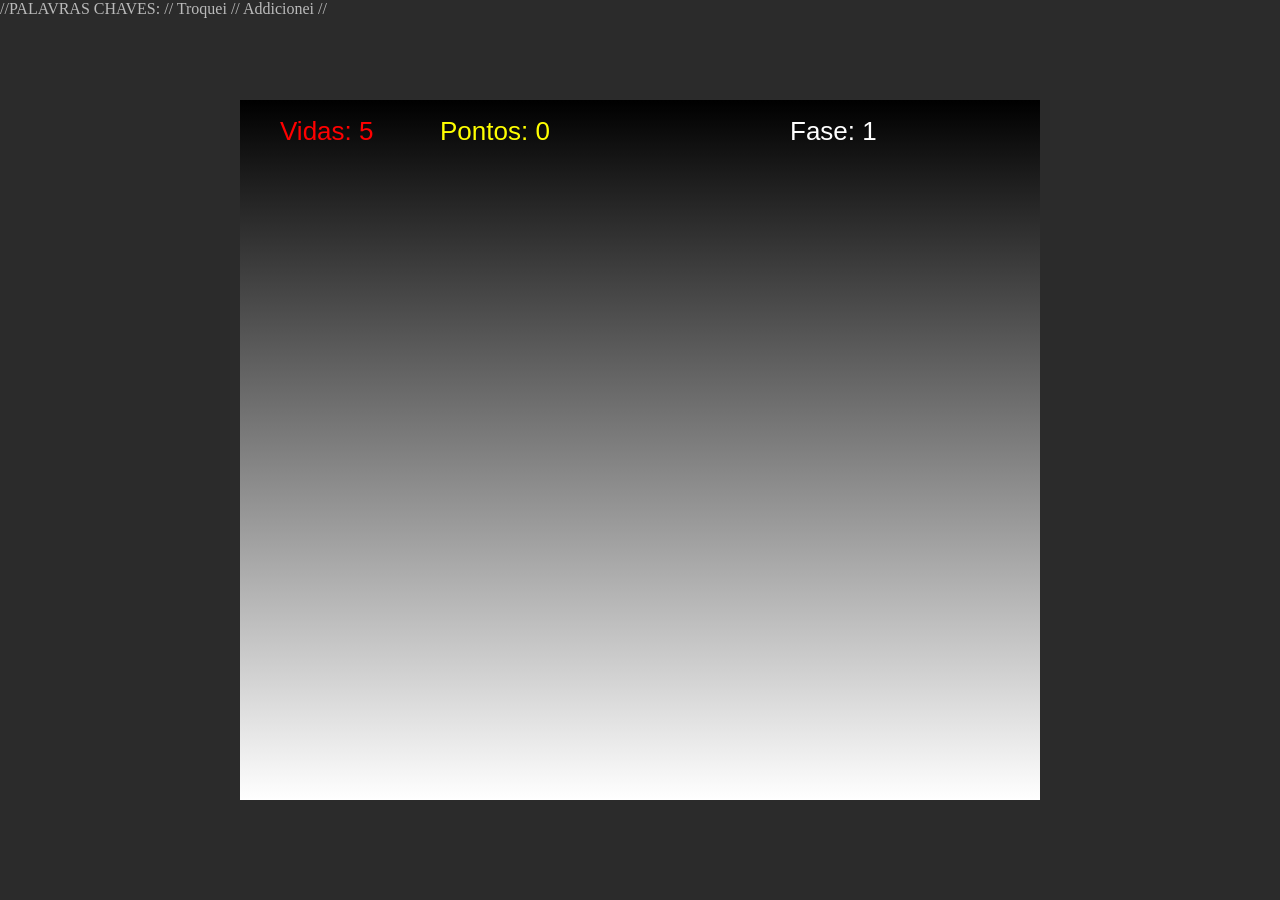
==== index.html @ e3235abc "first commit" ====
<!DOCTYPE html>
<html lang="pt-BR">
<head>
    <meta charset="UTF-8">
    <meta name="viewport" content="width=device-width, initial-scale=1.0">
    <link rel="stylesheet" href="./style.css">
    <script src="./models/Carro.js"defer></script>
    <script src="./index.js"defer></script>
    <title>Game</title>
</head>
<body>
    <canvas id="des" width="800" height="700">
        <h2>Seu navegador não suporte para gráficos</h2>
    </canvas>
</body>
</html>

//PALAVRAS CHAVES:
// Troquei
// Addicionei
//
---- style.css ----
*{
    margin: 0;
    padding: 0;
}

body{
    background-color: #2b2b2b;
    color: rgb(186, 186, 186);
}

canvas{
    margin: auto;
    position: absolute;
    top: 0;
    bottom: 0;
    left: 0;
    right: 0;
    background: linear-gradient(black, white);
}
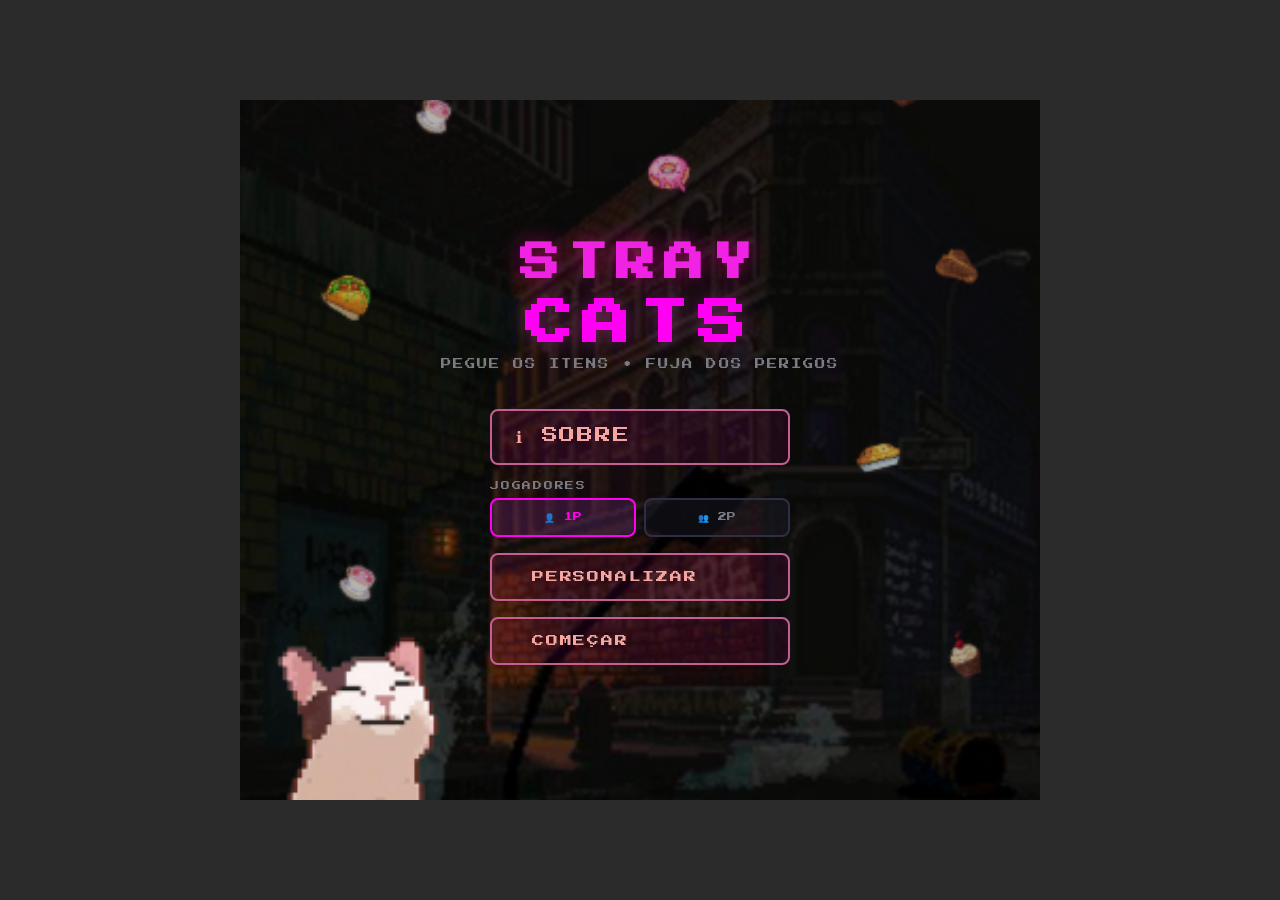
==== commit 208de9c4: "atualizando_de_casa" ====
--- a/index.html
+++ b/index.html
@@ -1,21 +1,49 @@
 <!DOCTYPE html>
 <html lang="pt-BR">
 <head>
-    <meta charset="UTF-8">
-    <meta name="viewport" content="width=device-width, initial-scale=1.0">
-    <link rel="stylesheet" href="./style.css">
-    <script src="./models/Carro.js"defer></script>
+  <meta charset="UTF-8" />
+  <meta name="viewport" content="width=device-width, initial-scale=1.0" />
+  <title>STRAY CATS</title>
+  <link rel="preconnect" href_="https://fonts.googleapis.com" />
+  <link href="https://fonts.googleapis.com/css2?family=Press+Start+2P&display=swap" rel="stylesheet" />
     <script src="./index.js"defer></script>
-    <title>Game</title>
+  <link rel="stylesheet" href="./style_index.css" />
 </head>
 <body>
-    <canvas id="des" width="800" height="700">
-        <h2>Seu navegador não suporte para gráficos</h2>
-    </canvas>
+
+  <main class="conteudo_principal">
+    <header class="bloco_titulo">
+      <h1 class="primeiro_titulo">STRAY</h1>
+      <h1 class="segundo_titulo">CATS</h1>
+      <div class="divisor_titilo"></div>
+      <p class="sub_titulo">PEGUE OS ITENS • FUJA DOS PERIGOS</p>
+    </header>
+
+    <nav class="menu">
+      <button class="botao_menu btn-sobre" id="btn-sobre">
+        <span class="btn-icon">ℹ</sSpan>
+        <span>SOBRE</span>
+      </button>
+
+      <div class="area_escolher_jogador">
+        <p class="titulo_jogador">JOGADORES</p>
+        <div class="opcao_jogador">
+          <button class="player-btn active" id="btn-1p">👤 1P</button>
+          <button class="player-btn" id="btn-2p">👥 2P</button>
+        </div>
+      </div>
+
+      <button class="area_personalizar btn-personalizar" id="btn-personalizar">
+        <span class="btn-icon"></span>
+        <span>PERSONALIZAR</span>
+      </button>
+
+      <button class="area_st btn-comecar" id="btn-comecar">
+        <span class="btn-icon"></span>
+        <span>COMEÇAR</span>
+      </button>
+    </nav>
+
+  </main>
 </body>
-</html>
-
-//PALAVRAS CHAVES:
-// Troquei
-// Addicionei
-//+</html>
--- a/style_index.css
+++ b/style_index.css
@@ -0,0 +1,229 @@
+*,
+*::before,
+*::after {
+  box-sizing: border-box;
+  margin: 0;
+  padding: 0;
+}
+
+:root {
+  --bg: #4bff04;
+  --fg: #f5a6a0;
+  /* cor das letras dos botões */
+  --primary: #f023e5;
+  /*cor do primeiro titulo*/
+  --secondary: #ff00f2;
+  /*cor do segundo titulo e do btn-1p*/
+  --accent: #cc44aa;
+  --muted-fg: #7b7b83;
+  /* cor dos titulos, sub titulos e btn-2p*/
+  --border: #2e2e44;
+  --font-pixel: 'Press Start 2P', cursive;
+}
+
+.glow {
+  position: fixed;
+  border-radius: 50%;
+  pointer-events: none;
+  z-index: 0;
+  filter: blur(120px);
+}
+body {
+  margin: 0;
+  height: 100vh;
+
+  display: flex;
+  align-items: center;
+  justify-content: center;
+
+  background: #2b2b2b; /* fundo externo */
+  font-family: var(--font-pixel);
+  color: var(--fg);
+
+  overflow: hidden;
+}
+
+/* tela do jogo */
+.conteudo_principal {
+  width: 800px;
+  height: 700px;
+
+  background: black;
+
+  display: flex;
+  flex-direction: column;
+  align-items: center;
+  justify-content: center;
+
+  padding: 3rem 1.5rem;
+  gap: 2.5rem;
+
+  overflow: hidden;
+  position: relative;
+  z-index: 10;
+}
+
+body {
+  margin: 0;
+  background: #2b2b2b;
+  /* fundo cinza escuro igual da imagem */
+
+  display: flex;
+  align-items: center;
+  justify-content: center;
+
+  height: 100vh;
+}
+
+/* tela do jogo */
+.conteudo_principal {
+  width: 800px;
+  height: 700px;
+
+  background-image: url(./img/fundo_home.png);
+  background-size: cover; /* Cobre todo o espaço */
+  background-position: center; /* Centraliza */
+  background-repeat: no-repeat;
+  /* fundo interno do jogo */
+
+  display: flex;
+  flex-direction: column;
+  align-items: center;
+  justify-content: center;
+
+  overflow: hidden;
+  /* corta qualquer coisa que sair */
+}
+
+.bloco_titulo {
+  text-align: center;
+}
+
+.primeiro_titulo {
+  font-size: clamp(1.4rem, 5vw, 2.5rem);
+  color: var(--primary);
+  letter-spacing: 0.2em;
+  text-shadow: 0 0 20px rgba(255, 0, 157, 0.5);
+  line-height: 1.4;
+}
+
+.segundo_titulo {
+  font-size: clamp(1.8rem, 6vw, 3rem);
+  color: var(--secondary);
+  letter-spacing: 0.2em;
+  text-shadow: 0 0 20px rgba(230, 74, 204, 0.4);
+  line-height: 1.4;
+}
+
+/* corrigido: titilo → titulo */
+.divisor_titulo {
+  margin: 1rem auto;
+  height: 2px;
+  width: 200px;
+  background: linear-gradient(90deg, transparent, var(--primary), transparent);
+}
+
+.sub_titulo {
+  font-size: clamp(0.45rem, 1.5vw, 0.65rem);
+  color: var(--muted-fg);
+  letter-spacing: 0.2em;
+}
+
+.menu {
+  display: flex;
+  flex-direction: column;
+  align-items: center;
+  gap: 1rem;
+  width: 100%;
+}
+
+.botao_menu,
+.area_personalizar,
+.area_st {
+  display: flex;
+  align-items: center;
+  gap: 1rem;
+  width: 100%;
+  max-width: 300px;
+  padding: 1rem 1.5rem;
+  border: 2px solid;
+  border-radius: 8px;
+  background: transparent;
+  font-family: var(--font-pixel);
+  font-size: clamp(0.5rem, 1.8vw, 0.75rem);
+  letter-spacing: 0.15em;
+  color: var(--fg);
+  cursor: pointer;
+  transition: 0.2s, border-color 0.2s, transform 0.1s, color 0.2s;
+}
+
+.botao_menu:hover,
+.area_personalizar:hover,
+.area_st:hover {
+  transform: translateX(6px) scale(1.03);
+}
+
+.btn-icon {
+  font-size: 1rem;
+  flex-shrink: 0;
+}
+
+.btn-sobre,
+.btn-personalizar,
+.btn-comecar {
+  border-color: rgb(197, 95, 146);
+  background: rgba(255, 3, 179, 0.08);
+}
+
+.btn-sobre:hover,
+.btn-personalizar:hover,
+.btn-comecar:hover {
+  border-color: var(--primary);
+  background: rgba(204, 51, 178, 0.2);
+  color: #ffcccc;
+}
+
+.area_escolher_jogador {
+  width: 100%;
+  max-width: 300px;
+}
+
+.titulo_jogador {
+  font-size: 0.55rem;
+  color: var(--muted-fg);
+  letter-spacing: 0.2em;
+  margin-bottom: 0.5rem;
+}
+
+.opcao_jogador {
+  display: flex;
+  gap: 0.5rem;
+}
+
+.player-btn {
+  flex: 1;
+  display: flex;
+  align-items: center;
+  justify-content: center;
+  gap: 0.4rem;
+  padding: 0.75rem 0.5rem;
+  border: 2px solid var(--border);
+  border-radius: 8px;
+  background: rgba(42, 42, 58, 0.3);
+  font-family: var(--font-pixel);
+  font-size: 0.55rem;
+  color: var(--muted-fg);
+  cursor: pointer;
+  transition: all 0.2s;
+}
+
+.player-btn:hover {
+  border-color: rgba(230, 74, 217, 0.411);
+  color: var(--secondary);
+}
+
+.player-btn.active {
+  border-color: var(--secondary);
+  background: rgba(212, 74, 230, 0.15);
+  color: var(--secondary);
+}
